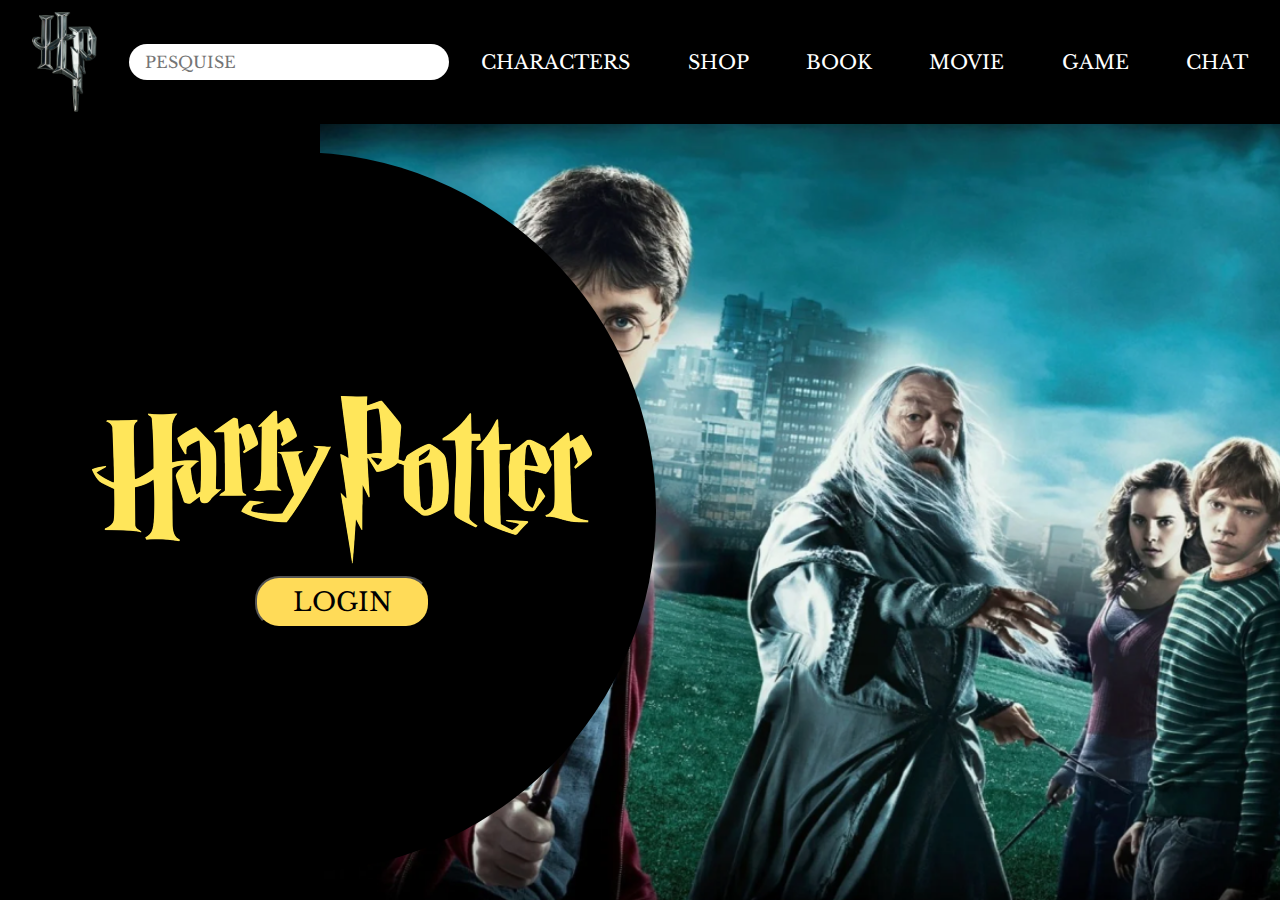
==== index.html @ 212c6c33 "iniciando" ====
<!DOCTYPE html>
<html lang="pt-br">
<head>
    <meta charset="UTF-8">
    <meta name="viewport" content="width=device-width, initial-scale=1.0">
    <link rel="preconnect" href="https://fonts.googleapis.com">
    <link rel="preconnect" href="https://fonts.gstatic.com" crossorigin>
    <link href="https://fonts.googleapis.com/css2?family=Libre+Baskerville:wght@400;700&display=swap" rel="stylesheet">
    <link rel="stylesheet" href="./css/root.css">
    <link rel="stylesheet" href="./css/style.css">
    <title>Harry Potter</title>
</head>
<body>
    <header>
        <img src="./img/logo 1.png" alt="HP Logo">
        <input type="text" placeholder="Pesquise">
        <div class="opcoes">
            <span> <a href="#"> Characters </a> </span> 
            <span> <a href="#"> Shop </a> </span> 
            <span> <a href="#"> Book </a> </span> 
            <span> <a href="#"> Movie </a> </span> 
            <span> <a href="#"> Game </a> </span> 
            <span> <a href="#"> Chat </a> </span> 
        </div>
    </header>
    <main>
        <div class="container-principal">
            <div class="main-options">
                <img src="./img/harry-potter-logo 1.png" alt="Harry Potter">
                <button>
                    <a href="#"> Login </a>
                </button>
            </div>
        </div>
        <div class="fundo"></div>
    </main>
</body>
</html>
---- css/root.css ----
*{
    padding: 0;
    margin: 0;
    box-sizing: border-box;
}

:root{
    --fonte-principal: 'Libre Baskerville', serif;
}
---- css/style.css ----
body{
    height: 100vh;
    display: grid;
    grid-template-rows: auto 1fr;
}

header{
    display: grid;
    grid-template-columns: auto 25vw 1fr;
    gap: 32px;
    align-items: center;
    padding: 12px 32px;
    background-color: black;
}

header img{
    height: 100px;
}

header input, header input::placeholder, header span a{
    font-family: var(--fonte-principal);
    text-decoration: none;
    text-transform: uppercase;
}

header input{
    padding: 8px 16px;
    border-radius: 24px;
    font-size: 1rem;
    border: none;
}

.opcoes{
    display: flex;
    justify-content: space-between;
}

.opcoes a{
    color: white;
    font-size: 1.2rem;
}

main{
    display: flex;
    align-items: center;
    justify-content: end;
    background-color: black;
}

main .fundo{
    background-image: url(../img/Fundo\ 1.png);
    background-size: cover;
    background-repeat: no-repeat;
    background-position: center;
    width: 75vw;
    height: 100%;
}

main > .container-principal{
    position: absolute;
    height: 80vh;
    width: 80vh;
    background-color: black;
    left: -5%;
    border-radius: 100%;
    display: flex;
    flex-direction: column;
    justify-content: center;
    align-items: end;
    padding: 0 64px;
}

.container-principal .main-options img{
    width: 100%;
}

.main-options{
    display: flex;
    align-items: center;
    justify-content: center;
    flex-direction: column;
    gap: 12px;
}

.container-principal button{
    display: flex;
    align-items: center;
    justify-content: center;
    background-color: #FFDB58;
    border-radius: 24px;
    font-size: 1.6rem;
    font-family: var(--fonte-principal);
    text-transform: uppercase;
    padding: 8px 36px;
    place-self: center;
}

.container-principal button a{
    text-decoration: none;
    color: black;
}
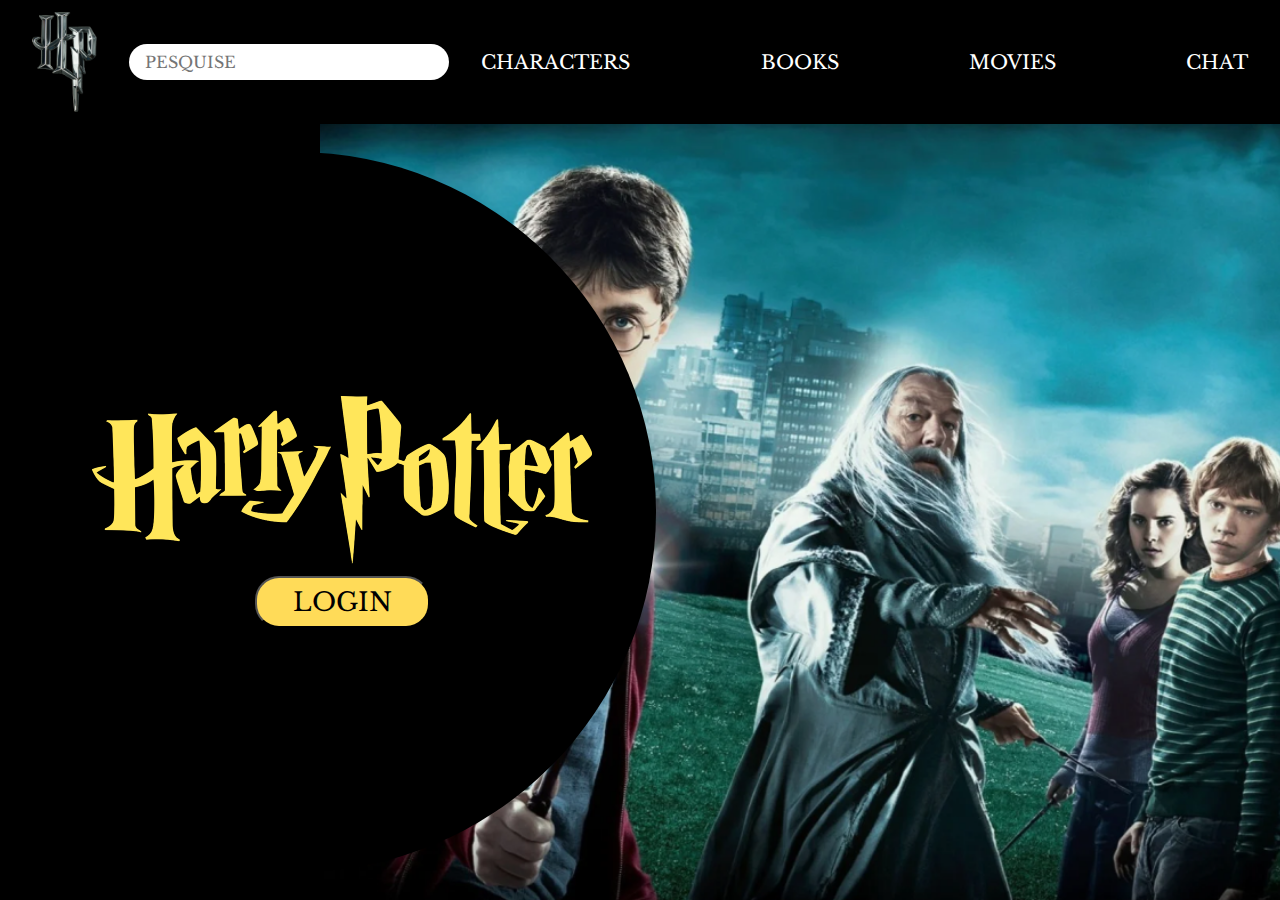
==== commit f63c0f20: "a" ====
--- a/index.html
+++ b/index.html
@@ -8,6 +8,7 @@
     <link href="https://fonts.googleapis.com/css2?family=Libre+Baskerville:wght@400;700&display=swap" rel="stylesheet">
     <link rel="stylesheet" href="./css/root.css">
     <link rel="stylesheet" href="./css/style.css">
+    <link rel="shortcut icon" href="./img/logo 1.png" type="image/x-icon">
     <title>Harry Potter</title>
 </head>
 <body>
@@ -15,11 +16,9 @@
         <img src="./img/logo 1.png" alt="HP Logo">
         <input type="text" placeholder="Pesquise">
         <div class="opcoes">
-            <span> <a href="#"> Characters </a> </span> 
-            <span> <a href="#"> Shop </a> </span> 
-            <span> <a href="#"> Book </a> </span> 
-            <span> <a href="#"> Movie </a> </span> 
-            <span> <a href="#"> Game </a> </span> 
+            <span> <a href="./html/characters.html"> Characters </a> </span> 
+            <span> <a href="./html/books.html"> Books </a> </span> 
+            <span> <a href="./html/movies.html"> Movies </a> </span> 
             <span> <a href="#"> Chat </a> </span> 
         </div>
     </header>
--- a/css/root.css
+++ b/css/root.css
@@ -6,4 +6,6 @@
 
 :root{
     --fonte-principal: 'Libre Baskerville', serif;
+    --lufa: #FFD700;
+    --grif: #B22222;
 }